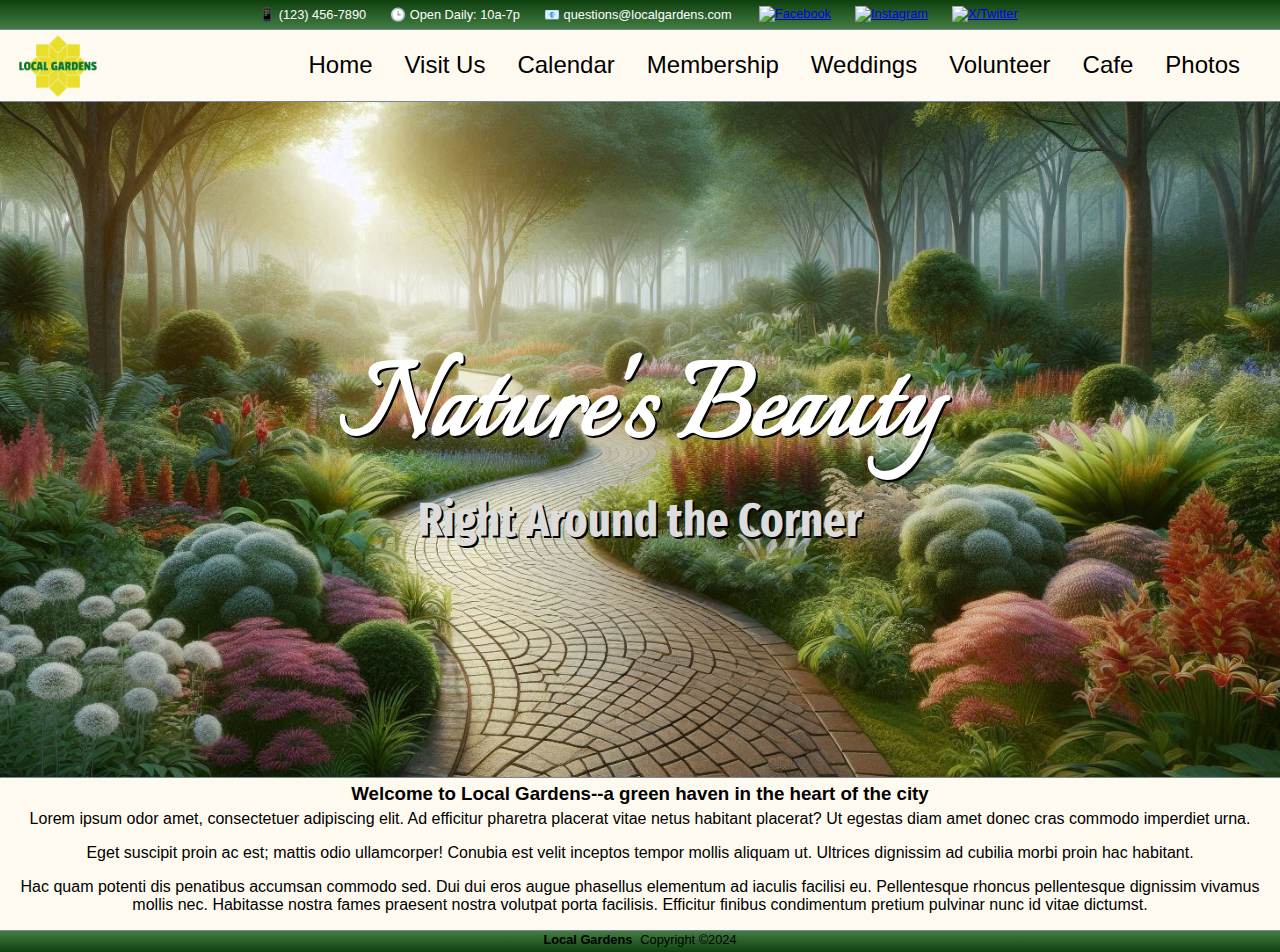
==== index.html @ 1bec1b05 "feat: add slideshow script" ====
<!DOCTYPE html>
<html lang="en">

<head>
  <!--HTML-->
  <meta charset="UTF-8">
  <meta name="viewport" content="width=device-width, initial-scale=1.0">
  <meta name="format-detection" content="telephone=no">
  <title>Local Gardens</title>
  <link rel="icon" type="image/x-icon" href="./images/favicon-black.png">
  <!--CSS-->
  <link rel="stylesheet" href="./css/style.css">
  <link rel="preconnect" href="https://fonts.googleapis.com">
  <link rel="preconnect" href="https://fonts.gstatic.com" crossorigin>
  <link href="https://fonts.googleapis.com/css2?family=Fira+Sans+Extra+Condensed:ital,wght@0,100;0,200;0,300;0,400;0,500;0,600;0,700;0,800;0,900;1,100;1,200;1,300;1,400;1,500;1,600;1,700;1,800;1,900&family=Italianno&display=swap" rel="stylesheet">
  <!--JS-->
  <script src="./js/slideshow.js" async></script>
  <!--Temporary Styles-->
  <style>

  </style>
</head>

<body>

  <header>
    <ul>
      <li>📱 (123) 456-7890</li>
      <li>🕒 Open Daily: 10a-7p</li>
      <li>📧 questions@localgardens.com</li>
      <ul>
        <a href="#"><img src="https://img.icons8.com/?size=100&id=118497&format=png&color=000000" height="20" alt="Facebook"></a>
        <a href="#"><img src="https://img.icons8.com/?size=100&id=32323&format=png&color=000000" height="20" alt="Instagram"></a>
        <a href="#"><img src="https://img.icons8.com/?size=100&id=ClbD5JTFM7FA&format=png&color=000000" height="20" alt="X/Twitter"></a>
      </ul>
    </ul>
  </header>

  <nav>
    <a href="./index.html"><img src="./images/logo-transparent.png" class="nav-logo" alt="logo"></a>
    <ul>
      <li><a href="#">Home</a></li>
      <li><a href="#">Visit Us</a></li>
      <li><a href="#">Calendar</a></li>
      <li><a href="#">Membership</a></li>
      <li><a href="#">Weddings</a></li>
      <li><a href="#">Volunteer</a></li>
      <li><a href="#">Cafe</a></li>
      <li><a href="#">Photos</a></li>
    </ul>
  </nav>

  <div class="slideshow">
    <div class="slideshow-container">
      <h1>Nature's Beauty</h1>
      <h2>Right Around the Corner</h2>
     </div>
  </div>

  <article>
    <h3>Welcome to Local Gardens--a green haven in the heart of the city</h3>
    <p>Lorem ipsum odor amet, consectetuer adipiscing elit. Ad efficitur pharetra placerat vitae netus habitant placerat? Ut egestas diam amet donec cras commodo imperdiet urna.</p>
    <p>Eget suscipit proin ac est; mattis odio ullamcorper! Conubia est velit inceptos tempor mollis aliquam ut. Ultrices dignissim ad cubilia morbi proin hac habitant.</p>
    <p>Hac quam potenti dis penatibus accumsan commodo sed. Dui dui eros augue phasellus elementum ad iaculis facilisi eu. Pellentesque rhoncus pellentesque dignissim vivamus mollis nec. 
      Habitasse nostra fames praesent nostra volutpat porta facilisis. Efficitur finibus condimentum pretium pulvinar nunc id vitae dictumst. </p>
  </article>

  <footer>
    <ul>
      <li><strong>Local Gardens</strong></li>
      <li>Copyright ©2024</li>
    </ul>
  </footer>

</body>
</html>
---- css/style.css ----
/*****Index*****/

/*Overall*/
* {
  padding: 0;
  margin: 0;
  font-family: 'Gill Sans', 'Gill Sans MT', Calibri, 'Trebuchet MS', sans-serif;
}
html, body {
  overflow-x: hidden;
}
body {
  background-color: floralwhite;
  position: relative;
  width: 100%;
}

/*Header*/
header {
  background-color: rgb(21, 92, 21);
  background-image: linear-gradient(rgba(0,0,0,0.3), rgba(255,255,255,.2));
  border-style: solid;
  border-width: 0 0 1px 0;
  border-color: lightslategray;
}
header ul {
  display: flex;
  flex-direction: row;
  justify-content: center;
  align-items: center;
  flex-wrap: wrap;
  padding: 0.2rem;
  gap: 0rem 1.5rem;
  font-size: 0.8rem;
  color: white;
  list-style: none;
}
header ul a:hover {
  opacity: 70%;
}
header img {
  gap: 0rem .5rem;
}

/*Navbar*/
nav {
  background-color: floralwhite;
  display: flex;
  flex-direction: row;
  align-items: center;
}
nav a {
  margin-right: auto;
  justify-content: flex-start;
}
nav a :hover {
  opacity: 70%;
}
.nav-logo {
  width: 100px;
  padding: .3rem .5rem 0rem .5rem;
}
nav ul {
  display: inline-flex;
  flex-wrap: wrap;
  justify-content: space-evenly;
  gap: .3rem 1rem;
  padding: 0.2rem 1.5rem;
  margin-left: auto;
  list-style: none;
}
nav ul li a {
  font-size: 1.25rem;
  color: black;
  text-decoration: none;
}
nav ul li a:hover {
  color: #765043;
}
nav ul li a:visited {
  color: black;
}
@media all and (min-width: 768px) {
  nav ul {
    gap: .3rem 2rem;
    padding: 0 2.5rem;
  }
  nav ul li a {
    font-size: 1.5rem;
  }
}

/*Slideshow*/
.slideshow {
  background-image: url(../images/slideshow-1.png);
  background-size: cover;
  background-repeat: no-repeat;
  background-attachment: scroll;
  background-position: center;
  border-style: solid;
  border-width: 1px 0 1px 0;
  border-color: lightslategray;
}
.slideshow-container {
  min-height: 75vh;
  display: flex;
  flex-direction: column;
  align-items: center;
  justify-content: center;
}
h1 {
  font-family: "Italianno";
  font-size: 4rem;
  color: white;
  text-align: center;
  text-shadow: 2px 2px black;
}
h2 {
  font-family: "Fira Sans Extra Condensed";
  font-size: 1.5rem;
  color: gainsboro;
  text-align: center;
  text-shadow: 2px 2px black;
}
@media all and (min-width: 768px) {
  .slideshow {
    background-attachment: fixed;
  }
  h1 {
    font-size: 8rem;
  }
  h2 {
    font-size: 3rem;
  }
}


/*Article*/
article {
  background-color: floralwhite;
  font-family: Arial, Helvetica, sans-serif;
  text-align: center;
}
article h3 {
  padding: .3rem;
}
article p {
  padding-bottom: 1rem;
}

/*Footer*/
footer {
  background-color: rgb(21, 92, 21);
  background-image: linear-gradient(rgba(255,255,255,.2), rgba(0,0,0,0.3));
  border-style: solid;
  border-width: 1px 0 0px 0;
  border-color: lightslategray;
  padding: .1rem 0.5rem .3rem 0.5rem;
}
footer ul {
  display: flex;
  flex-direction: row;
  justify-content: center;
  align-items: center;
  gap: 0.5rem;
  list-style: none;
  font-size: 0.8rem;
}
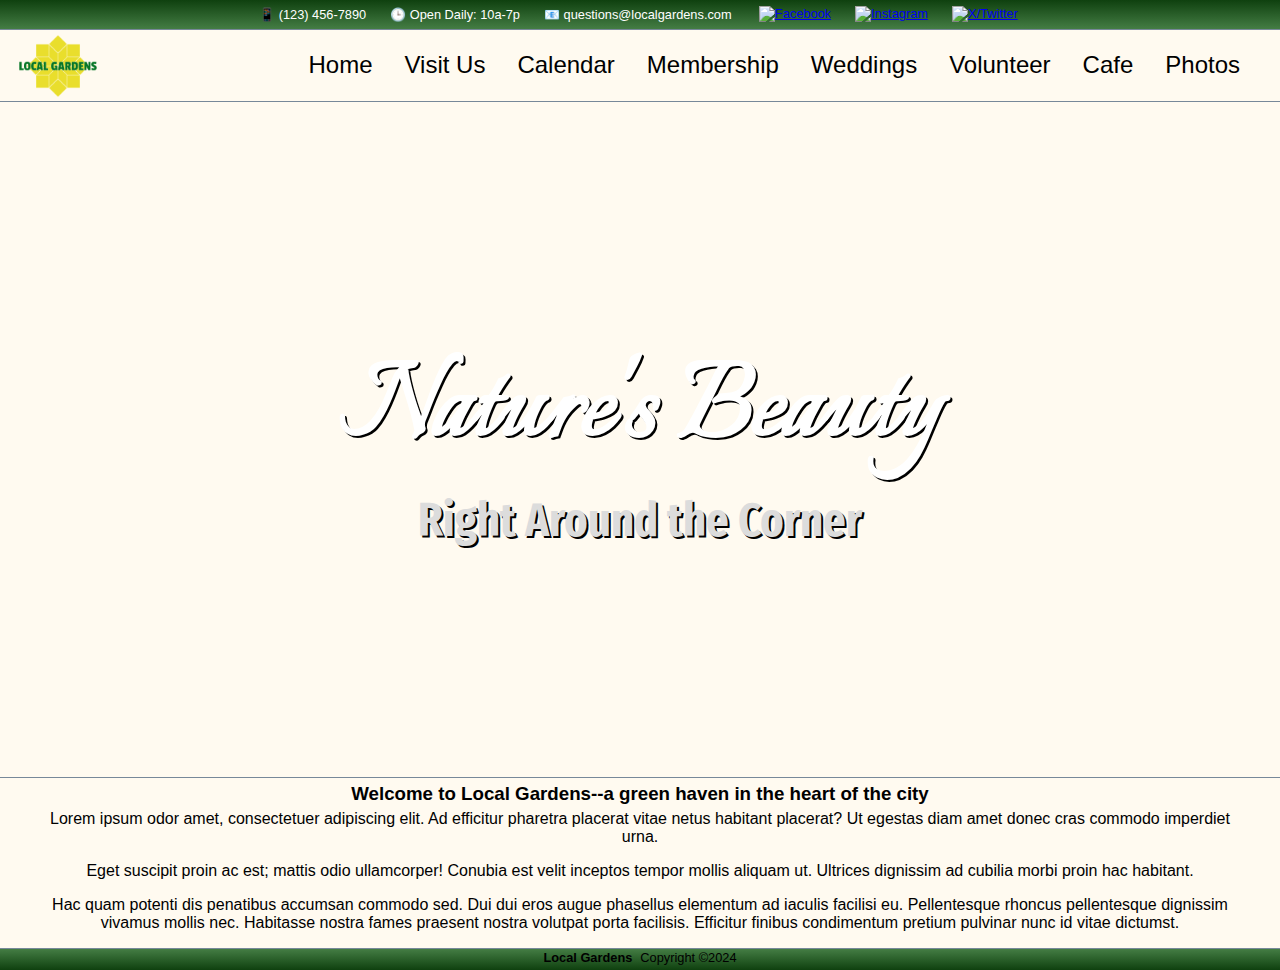
==== commit fb01d65c: "feat: add dynamic HTML loading - Added loadComponents.js to load common HTML components - Updated in" ====
--- a/index.html
+++ b/index.html
@@ -1,6 +1,5 @@
 <!DOCTYPE html>
 <html lang="en">
-
 <head>
   <!--HTML-->
   <meta charset="UTF-8">
@@ -14,49 +13,18 @@
   <link rel="preconnect" href="https://fonts.gstatic.com" crossorigin>
   <link href="https://fonts.googleapis.com/css2?family=Fira+Sans+Extra+Condensed:ital,wght@0,100;0,200;0,300;0,400;0,500;0,600;0,700;0,800;0,900;1,100;1,200;1,300;1,400;1,500;1,600;1,700;1,800;1,900&family=Italianno&display=swap" rel="stylesheet">
   <!--JS-->
-  <script src="./js/slideshow.js" async></script>
-  <!--Temporary Styles-->
-  <style>
-
-  </style>
+  <script src="./js/loadComponents.js"></script>
+  <script src="./js/slideshow.js" defer></script>
 </head>
-
 <body>
-
-  <header>
-    <ul>
-      <li>📱 (123) 456-7890</li>
-      <li>🕒 Open Daily: 10a-7p</li>
-      <li>📧 questions@localgardens.com</li>
-      <ul>
-        <a href="#"><img src="https://img.icons8.com/?size=100&id=118497&format=png&color=000000" height="20" alt="Facebook"></a>
-        <a href="#"><img src="https://img.icons8.com/?size=100&id=32323&format=png&color=000000" height="20" alt="Instagram"></a>
-        <a href="#"><img src="https://img.icons8.com/?size=100&id=ClbD5JTFM7FA&format=png&color=000000" height="20" alt="X/Twitter"></a>
-      </ul>
-    </ul>
-  </header>
-
-  <nav>
-    <a href="./index.html"><img src="./images/logo-transparent.png" class="nav-logo" alt="logo"></a>
-    <ul>
-      <li><a href="#">Home</a></li>
-      <li><a href="#">Visit Us</a></li>
-      <li><a href="#">Calendar</a></li>
-      <li><a href="#">Membership</a></li>
-      <li><a href="#">Weddings</a></li>
-      <li><a href="#">Volunteer</a></li>
-      <li><a href="#">Cafe</a></li>
-      <li><a href="#">Photos</a></li>
-    </ul>
-  </nav>
-
+  <header></header>
+  <nav></nav>
   <div class="slideshow">
     <div class="slideshow-container">
       <h1>Nature's Beauty</h1>
       <h2>Right Around the Corner</h2>
      </div>
   </div>
-
   <article>
     <h3>Welcome to Local Gardens--a green haven in the heart of the city</h3>
     <p>Lorem ipsum odor amet, consectetuer adipiscing elit. Ad efficitur pharetra placerat vitae netus habitant placerat? Ut egestas diam amet donec cras commodo imperdiet urna.</p>
@@ -64,13 +32,6 @@
     <p>Hac quam potenti dis penatibus accumsan commodo sed. Dui dui eros augue phasellus elementum ad iaculis facilisi eu. Pellentesque rhoncus pellentesque dignissim vivamus mollis nec. 
       Habitasse nostra fames praesent nostra volutpat porta facilisis. Efficitur finibus condimentum pretium pulvinar nunc id vitae dictumst. </p>
   </article>
-
-  <footer>
-    <ul>
-      <li><strong>Local Gardens</strong></li>
-      <li>Copyright ©2024</li>
-    </ul>
-  </footer>
-
+  <footer></footer>
 </body>
 </html>--- a/css/style.css
+++ b/css/style.css
@@ -95,11 +95,12 @@
   background-image: url(../images/slideshow-1.png);
   background-size: cover;
   background-repeat: no-repeat;
-  background-attachment: scroll;
+  background-attachment: fixed;
   background-position: center;
   border-style: solid;
   border-width: 1px 0 1px 0;
   border-color: lightslategray;
+  transition: background-image 1s linear;
 }
 .slideshow-container {
   min-height: 75vh;
@@ -122,10 +123,8 @@
   text-align: center;
   text-shadow: 2px 2px black;
 }
+
 @media all and (min-width: 768px) {
-  .slideshow {
-    background-attachment: fixed;
-  }
   h1 {
     font-size: 8rem;
   }
@@ -134,12 +133,13 @@
   }
 }
 
-
 /*Article*/
 article {
   background-color: floralwhite;
   font-family: Arial, Helvetica, sans-serif;
   text-align: center;
+  width: 95%;
+  margin: auto;
 }
 article h3 {
   padding: .3rem;
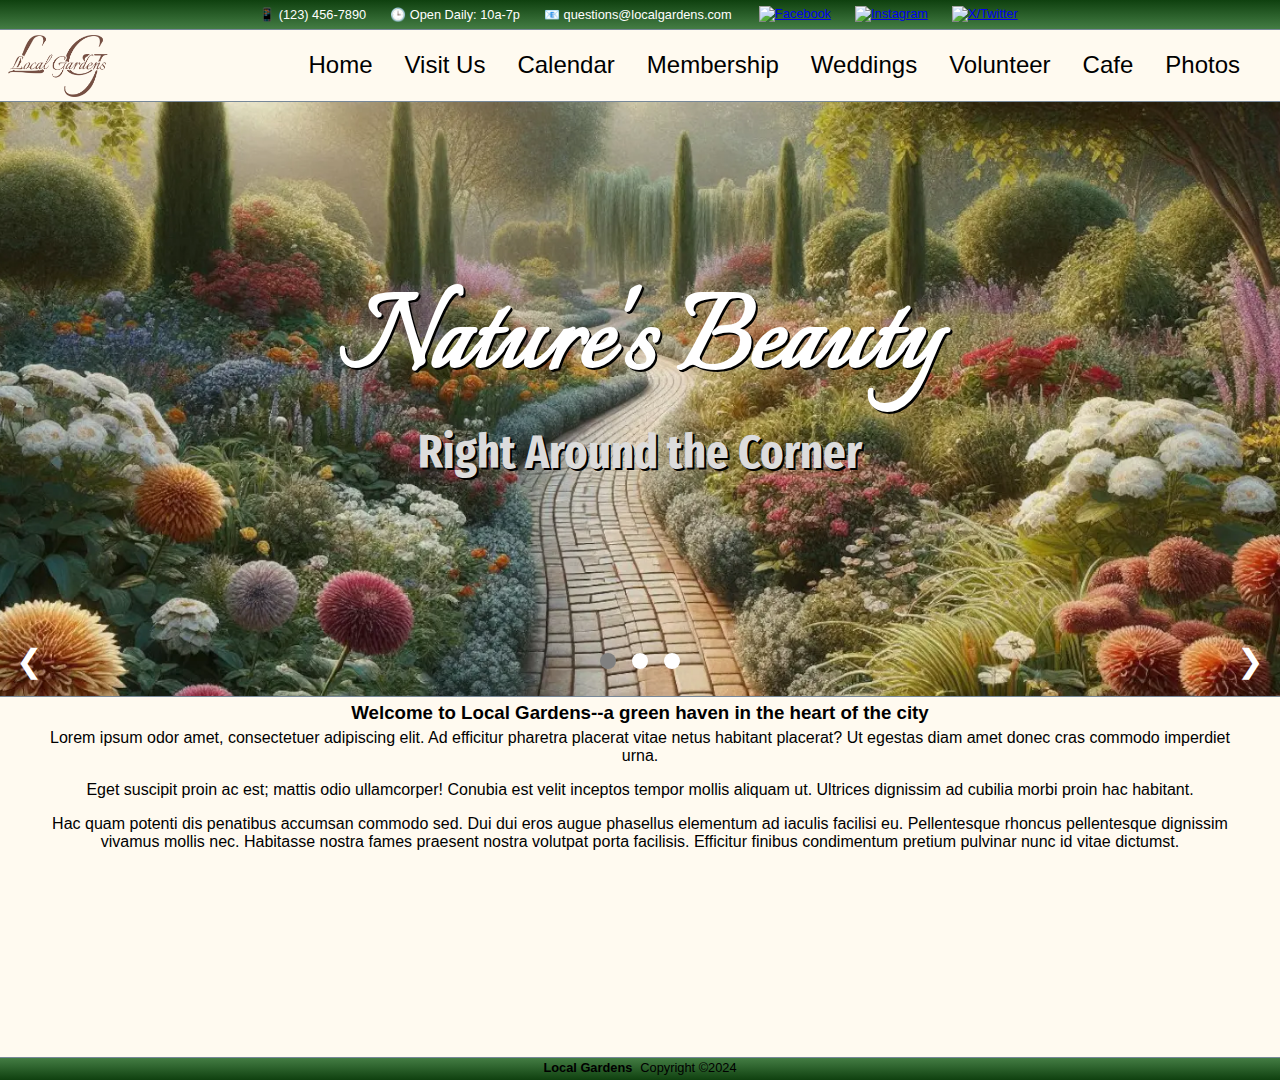
==== commit 26a0f800: "feat: add Photos page" ====
--- a/index.html
+++ b/index.html
@@ -6,7 +6,7 @@
   <meta name="viewport" content="width=device-width, initial-scale=1.0">
   <meta name="format-detection" content="telephone=no">
   <title>Local Gardens</title>
-  <link rel="icon" type="image/x-icon" href="./images/favicon-black.png">
+  <link rel="icon" type="image/x-icon" href="./images/favicon-black.webp">
   <!--CSS-->
   <link rel="stylesheet" href="./css/style.css">
   <link rel="preconnect" href="https://fonts.googleapis.com">
@@ -17,21 +17,32 @@
   <script src="./js/slideshow.js" defer></script>
 </head>
 <body>
-  <header></header>
-  <nav></nav>
-  <div class="slideshow">
-    <div class="slideshow-container">
-      <h1>Nature's Beauty</h1>
-      <h2>Right Around the Corner</h2>
-     </div>
+  <div class="page-container">
+    <header></header>
+    <nav></nav>
+    <div class="slideshow">
+      <div class="slideshow-container">
+        <h1>Nature's Beauty</h1>
+        <h2>Right Around the Corner</h2>
+       </div>
+      <div class="slideshow-indicators">
+        <div class="arrow left-arrow">&#10094;</div>
+        <div class="circles">
+          <span class="circle"></span>
+          <span class="circle"></span>
+          <span class="circle"></span>
+        </div>
+        <div class="arrow right-arrow">&#10095;</div>
+      </div>
+    </div>
+    <article>
+      <h3>Welcome to Local Gardens--a green haven in the heart of the city</h3>
+      <p>Lorem ipsum odor amet, consectetuer adipiscing elit. Ad efficitur pharetra placerat vitae netus habitant placerat? Ut egestas diam amet donec cras commodo imperdiet urna.</p>
+      <p>Eget suscipit proin ac est; mattis odio ullamcorper! Conubia est velit inceptos tempor mollis aliquam ut. Ultrices dignissim ad cubilia morbi proin hac habitant.</p>
+      <p>Hac quam potenti dis penatibus accumsan commodo sed. Dui dui eros augue phasellus elementum ad iaculis facilisi eu. Pellentesque rhoncus pellentesque dignissim vivamus mollis nec. 
+        Habitasse nostra fames praesent nostra volutpat porta facilisis. Efficitur finibus condimentum pretium pulvinar nunc id vitae dictumst. </p>
+    </article>
+    <footer></footer>
   </div>
-  <article>
-    <h3>Welcome to Local Gardens--a green haven in the heart of the city</h3>
-    <p>Lorem ipsum odor amet, consectetuer adipiscing elit. Ad efficitur pharetra placerat vitae netus habitant placerat? Ut egestas diam amet donec cras commodo imperdiet urna.</p>
-    <p>Eget suscipit proin ac est; mattis odio ullamcorper! Conubia est velit inceptos tempor mollis aliquam ut. Ultrices dignissim ad cubilia morbi proin hac habitant.</p>
-    <p>Hac quam potenti dis penatibus accumsan commodo sed. Dui dui eros augue phasellus elementum ad iaculis facilisi eu. Pellentesque rhoncus pellentesque dignissim vivamus mollis nec. 
-      Habitasse nostra fames praesent nostra volutpat porta facilisis. Efficitur finibus condimentum pretium pulvinar nunc id vitae dictumst. </p>
-  </article>
-  <footer></footer>
 </body>
 </html>--- a/css/style.css
+++ b/css/style.css
@@ -92,7 +92,7 @@
 
 /*Slideshow*/
 .slideshow {
-  background-image: url(../images/slideshow-1.png);
+  background-image: url(../images/slideshow-1.webp);
   background-size: cover;
   background-repeat: no-repeat;
   background-attachment: fixed;
@@ -103,7 +103,7 @@
   transition: background-image 1s linear;
 }
 .slideshow-container {
-  min-height: 75vh;
+  height: 60vh;
   display: flex;
   flex-direction: column;
   align-items: center;
@@ -123,7 +123,38 @@
   text-align: center;
   text-shadow: 2px 2px black;
 }
-
+.slideshow-indicators {
+  width: 100%;
+  display: flex;
+  justify-content: space-between;
+  align-items: center;
+  padding-bottom: 1rem;
+}
+.arrow {
+  cursor: pointer;
+  font-size: 2rem;
+  color: white;
+  padding: 0 1rem;
+  transition: background-color 0.3s;
+}
+.arrow:hover {
+  opacity: 70%;
+}
+.circles {
+  display: flex;
+  gap: 1rem;
+}
+.circle {
+  cursor: pointer;
+  width: 1rem;
+  height: 1rem;
+  background-color: white;
+  border-radius: 50%;
+  transition: background-color 0.3s;
+}
+.circle:hover {
+  opacity: 70%;
+}
 @media all and (min-width: 768px) {
   h1 {
     font-size: 8rem;
@@ -138,6 +169,7 @@
   background-color: floralwhite;
   font-family: Arial, Helvetica, sans-serif;
   text-align: center;
+  min-height: 40vh;
   width: 95%;
   margin: auto;
 }
@@ -165,4 +197,23 @@
   gap: 0.5rem;
   list-style: none;
   font-size: 0.8rem;
+}
+
+/*****Photos*****/
+#gallery-highlight {
+  width: auto;
+  width: 100vw;
+  max-height: 70vh;
+  padding: 3rem 0;
+  margin: 0;
+  background-color: black;
+}
+.thumbnails-container {
+  display: flex;
+  margin: 0;
+  border: 0;
+}
+.gallery-thumbnails {
+  width: 30vw;
+  background-color: black;
 }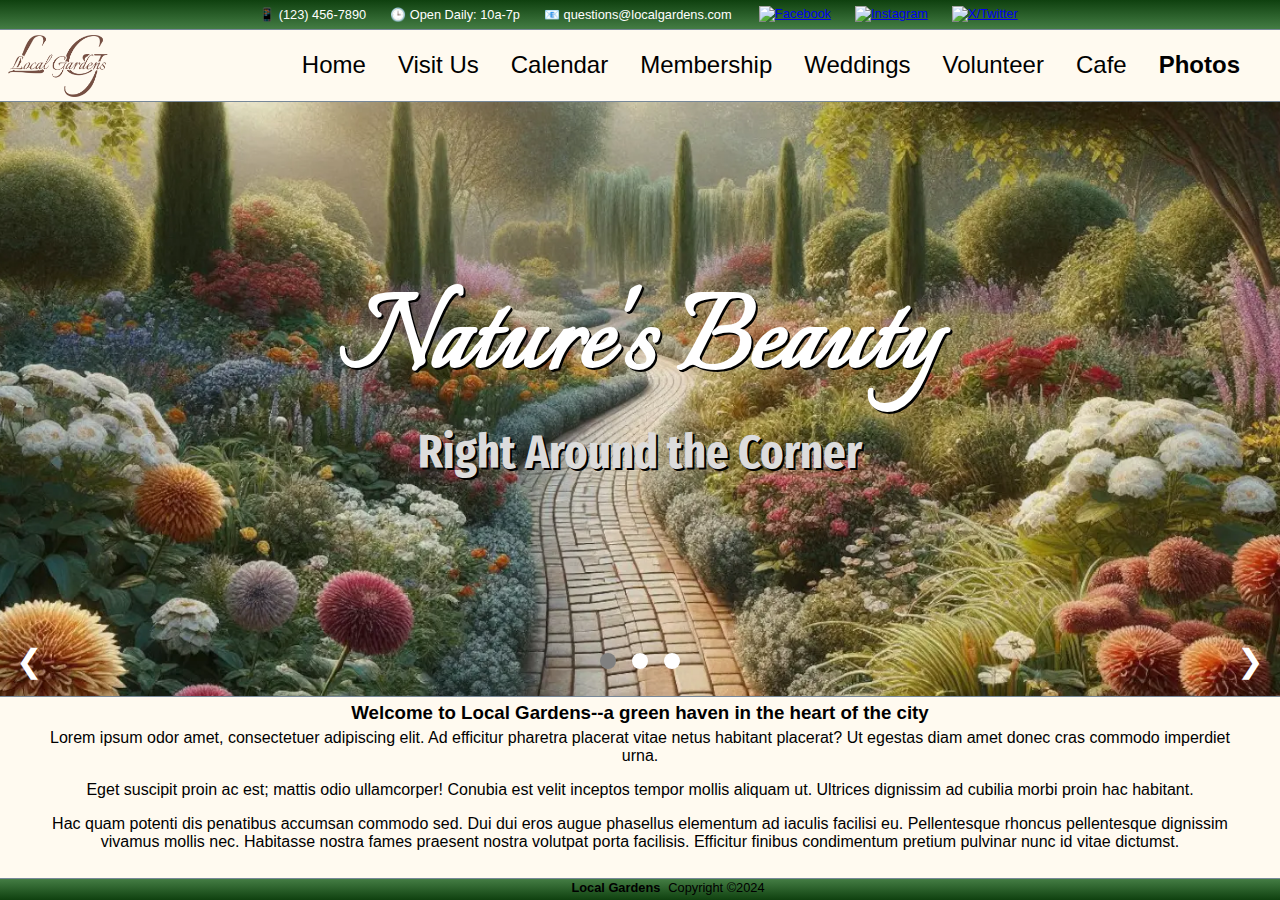
==== commit 4b3ee16e: "style: improve CSS structure, test mobile Photos gallery image sizes" ====
--- a/index.html
+++ b/index.html
@@ -17,32 +17,30 @@
   <script src="./js/slideshow.js" defer></script>
 </head>
 <body>
-  <div class="page-container">
-    <header></header>
-    <nav></nav>
-    <div class="slideshow">
-      <div class="slideshow-container">
-        <h1>Nature's Beauty</h1>
-        <h2>Right Around the Corner</h2>
-       </div>
-      <div class="slideshow-indicators">
-        <div class="arrow left-arrow">&#10094;</div>
-        <div class="circles">
-          <span class="circle"></span>
-          <span class="circle"></span>
-          <span class="circle"></span>
-        </div>
-        <div class="arrow right-arrow">&#10095;</div>
+  <header></header>
+  <nav></nav>
+  <div class="slideshow">
+    <div class="slideshow-container">
+      <h1>Nature's Beauty</h1>
+      <h2>Right Around the Corner</h2>
+     </div>
+    <div class="slideshow-indicators">
+      <div class="arrow left-arrow">&#10094;</div>
+      <div class="circles">
+        <span class="circle"></span>
+        <span class="circle"></span>
+        <span class="circle"></span>
       </div>
+      <div class="arrow right-arrow">&#10095;</div>
     </div>
-    <article>
-      <h3>Welcome to Local Gardens--a green haven in the heart of the city</h3>
-      <p>Lorem ipsum odor amet, consectetuer adipiscing elit. Ad efficitur pharetra placerat vitae netus habitant placerat? Ut egestas diam amet donec cras commodo imperdiet urna.</p>
-      <p>Eget suscipit proin ac est; mattis odio ullamcorper! Conubia est velit inceptos tempor mollis aliquam ut. Ultrices dignissim ad cubilia morbi proin hac habitant.</p>
-      <p>Hac quam potenti dis penatibus accumsan commodo sed. Dui dui eros augue phasellus elementum ad iaculis facilisi eu. Pellentesque rhoncus pellentesque dignissim vivamus mollis nec. 
-        Habitasse nostra fames praesent nostra volutpat porta facilisis. Efficitur finibus condimentum pretium pulvinar nunc id vitae dictumst. </p>
-    </article>
-    <footer></footer>
   </div>
+  <article>
+    <h3>Welcome to Local Gardens--a green haven in the heart of the city</h3>
+    <p>Lorem ipsum odor amet, consectetuer adipiscing elit. Ad efficitur pharetra placerat vitae netus habitant placerat? Ut egestas diam amet donec cras commodo imperdiet urna.</p>
+    <p>Eget suscipit proin ac est; mattis odio ullamcorper! Conubia est velit inceptos tempor mollis aliquam ut. Ultrices dignissim ad cubilia morbi proin hac habitant.</p>
+    <p>Hac quam potenti dis penatibus accumsan commodo sed. Dui dui eros augue phasellus elementum ad iaculis facilisi eu. Pellentesque rhoncus pellentesque dignissim vivamus mollis nec. 
+      Habitasse nostra fames praesent nostra volutpat porta facilisis. Efficitur finibus condimentum pretium pulvinar nunc id vitae dictumst. </p>
+  </article>
+  <footer></footer>
 </body>
 </html>--- a/css/style.css
+++ b/css/style.css
@@ -2,9 +2,8 @@
 
 /*Overall*/
 * {
-  padding: 0;
+  font-family: 'Gill Sans', 'Gill Sans MT', Calibri, 'Trebuchet MS', sans-serif;
   margin: 0;
-  font-family: 'Gill Sans', 'Gill Sans MT', Calibri, 'Trebuchet MS', sans-serif;
 }
 html, body {
   overflow-x: hidden;
@@ -12,7 +11,7 @@
 body {
   background-color: floralwhite;
   position: relative;
-  width: 100%;
+  min-height: 100vh;
 }
 
 /*Header*/
@@ -36,7 +35,7 @@
   list-style: none;
 }
 header ul a:hover {
-  opacity: 70%;
+  filter: brightness(70%);
 }
 header img {
   gap: 0rem .5rem;
@@ -54,7 +53,7 @@
   justify-content: flex-start;
 }
 nav a :hover {
-  opacity: 70%;
+  filter: brightness(70%);
 }
 .nav-logo {
   width: 100px;
@@ -103,20 +102,20 @@
   transition: background-image 1s linear;
 }
 .slideshow-container {
-  height: 60vh;
+  height: 50vh;
   display: flex;
   flex-direction: column;
   align-items: center;
   justify-content: center;
 }
-h1 {
+.slideshow-container h1 {
   font-family: "Italianno";
   font-size: 4rem;
   color: white;
   text-align: center;
   text-shadow: 2px 2px black;
 }
-h2 {
+.slideshow-container h2 {
   font-family: "Fira Sans Extra Condensed";
   font-size: 1.5rem;
   color: gainsboro;
@@ -138,7 +137,7 @@
   transition: background-color 0.3s;
 }
 .arrow:hover {
-  opacity: 70%;
+  filter: brightness(70%);
 }
 .circles {
   display: flex;
@@ -153,13 +152,16 @@
   transition: background-color 0.3s;
 }
 .circle:hover {
-  opacity: 70%;
+  filter: brightness(70%);
 }
 @media all and (min-width: 768px) {
-  h1 {
+  .slideshow-container {
+    height: 60vh;
+  }
+  .slideshow-container h1 {
     font-size: 8rem;
   }
-  h2 {
+  .slideshow-container h2 {
     font-size: 3rem;
   }
 }
@@ -169,8 +171,8 @@
   background-color: floralwhite;
   font-family: Arial, Helvetica, sans-serif;
   text-align: center;
-  min-height: 40vh;
   width: 95%;
+  padding-bottom: 2rem;
   margin: auto;
 }
 article h3 {
@@ -182,6 +184,9 @@
 
 /*Footer*/
 footer {
+  position: absolute;
+  bottom: 0;
+  width: 100%;
   background-color: rgb(21, 92, 21);
   background-image: linear-gradient(rgba(255,255,255,.2), rgba(0,0,0,0.3));
   border-style: solid;
@@ -200,20 +205,50 @@
 }
 
 /*****Photos*****/
+.highlight-container {
+  position: relative;
+  background-color: black;
+  padding-top: 1rem;
+}
 #gallery-highlight {
-  width: auto;
-  width: 100vw;
+  display: block;
+  max-width: 95vw;
   max-height: 70vh;
-  padding: 3rem 0;
-  margin: 0;
+  margin-left: auto;
+  margin-right: auto;
   background-color: black;
 }
+.gallery-caption {
+  position: absolute;
+  bottom: 0;
+  padding: 0.5rem 1rem;
+  text-align: center;
+  color: white;
+  background-color: rgba(0, 0, 0, 0.4);
+  font-family: 'Gill Sans', 'Gill Sans MT', Calibri, 'Trebuchet MS', sans-serif;
+  font-size: 1rem;
+  width: 100%;
+}
 .thumbnails-container {
   display: flex;
-  margin: 0;
-  border: 0;
+  flex-direction: row;
+  flex-wrap: wrap;
+  justify-content: space-evenly;
+  align-items: flex-start;
+  gap: 1rem .5rem;
+  padding: 1rem 0rem 2.5rem 0rem
 }
 .gallery-thumbnails {
   width: 30vw;
   background-color: black;
+}
+.gallery-thumbnails:hover {
+  cursor: pointer;
+  filter: brightness(70%);
+}
+@media all and (min-width: 768px) {
+  .gallery-thumbnails {
+    width: auto;
+    height: 10vh;
+  }
 }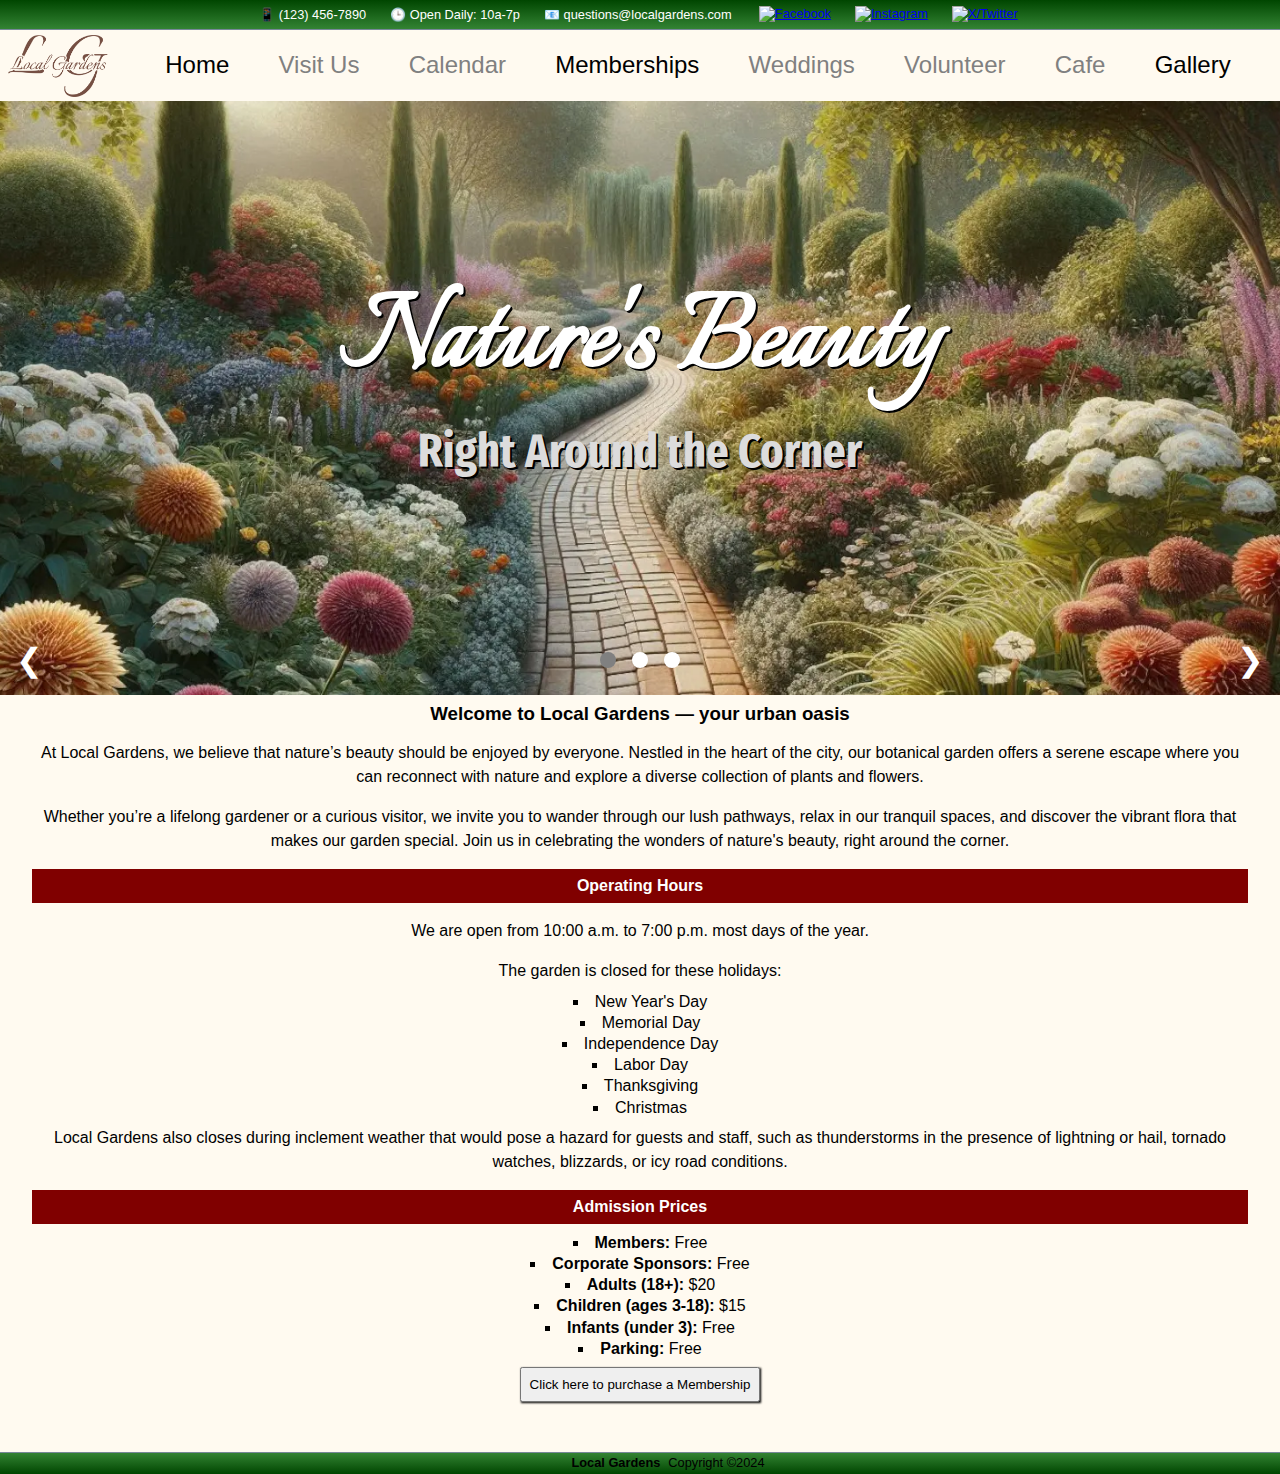
==== commit d97ff60e: "feat: replace index.html placeholder text, adjust login viewport height" ====
--- a/index.html
+++ b/index.html
@@ -9,6 +9,7 @@
   <link rel="icon" type="image/x-icon" href="./images/favicon-black.webp">
   <!--CSS-->
   <link rel="stylesheet" href="./css/style.css">
+  <link rel="stylesheet" href="./css/index.css">
   <link rel="preconnect" href="https://fonts.googleapis.com">
   <link rel="preconnect" href="https://fonts.gstatic.com" crossorigin>
   <link href="https://fonts.googleapis.com/css2?family=Fira+Sans+Extra+Condensed:ital,wght@0,100;0,200;0,300;0,400;0,500;0,600;0,700;0,800;0,900;1,100;1,200;1,300;1,400;1,500;1,600;1,700;1,800;1,900&family=Italianno&display=swap" rel="stylesheet">
@@ -34,13 +35,39 @@
       <div class="arrow right-arrow">&#10095;</div>
     </div>
   </div>
-  <article>
-    <h3>Welcome to Local Gardens--a green haven in the heart of the city</h3>
-    <p>Lorem ipsum odor amet, consectetuer adipiscing elit. Ad efficitur pharetra placerat vitae netus habitant placerat? Ut egestas diam amet donec cras commodo imperdiet urna.</p>
-    <p>Eget suscipit proin ac est; mattis odio ullamcorper! Conubia est velit inceptos tempor mollis aliquam ut. Ultrices dignissim ad cubilia morbi proin hac habitant.</p>
-    <p>Hac quam potenti dis penatibus accumsan commodo sed. Dui dui eros augue phasellus elementum ad iaculis facilisi eu. Pellentesque rhoncus pellentesque dignissim vivamus mollis nec. 
-      Habitasse nostra fames praesent nostra volutpat porta facilisis. Efficitur finibus condimentum pretium pulvinar nunc id vitae dictumst. </p>
-  </article>
+  <main>
+    <h3>Welcome to Local Gardens &mdash; your urban oasis</h3>
+    <p>At Local Gardens, we believe that nature’s beauty should be enjoyed by everyone. 
+      Nestled in the heart of the city, our botanical garden offers a serene escape 
+      where you can reconnect with nature and explore a diverse collection of plants and flowers. </p>
+    <p>Whether you’re a lifelong gardener or a curious visitor, we invite you to wander through our lush pathways, 
+      relax in our tranquil spaces, and discover the vibrant flora that makes our garden special. 
+      Join us in celebrating the wonders of nature's beauty, right around the corner.</p>
+      <h4>Operating Hours</h3>
+      <p>We are open from 10:00 a.m. to 7:00 p.m. most days of the year.</p>
+      <p>The garden is closed for these holidays:</p>
+      <ul>
+        <li>New Year's Day</li>
+        <li>Memorial Day</li>
+        <li>Independence Day</li>
+        <li>Labor Day</li>
+        <li>Thanksgiving</li>
+        <li>Christmas</li>
+      </ul>
+      <p>Local Gardens also closes during inclement weather that would pose a hazard for guests and staff, 
+        such as thunderstorms in the presence of lightning or hail, tornado watches, blizzards, or icy road
+        conditions.</p>
+      <h4>Admission Prices</h4>
+      <ul>
+        <li><strong>Members: </strong>Free</li>
+        <li><strong>Corporate Sponsors: </strong>Free</li>
+        <li><strong>Adults (18+): </strong>$20</li>
+        <li><strong>Children (ages 3-18): </strong>$15</li>
+        <li><strong>Infants (under 3): </strong>Free</li>
+        <li><strong>Parking: </strong>Free</li>
+      </ul>
+      <button onclick="location.href='./login.html'">Click here to purchase a Membership</button>
+  </main>
   <footer></footer>
 </body>
 </html>--- a/css/style.css
+++ b/css/style.css
@@ -1,4 +1,4 @@
-/*****Index*****/
+/*****Common*****/
 
 /*Overall*/
 * {
@@ -14,9 +14,11 @@
   min-height: 100vh;
 }
 
+/*****Components*****/
+
 /*Header*/
 header {
-  background-color: rgb(21, 92, 21);
+  background-color: darkgreen;
   background-image: linear-gradient(rgba(0,0,0,0.3), rgba(255,255,255,.2));
   border-style: solid;
   border-width: 0 0 1px 0;
@@ -28,9 +30,9 @@
   justify-content: center;
   align-items: center;
   flex-wrap: wrap;
-  padding: 0.2rem;
+  padding: .2rem;
   gap: 0rem 1.5rem;
-  font-size: 0.8rem;
+  font-size: .8rem;
   color: white;
   list-style: none;
 }
@@ -61,10 +63,11 @@
 }
 nav ul {
   display: inline-flex;
+  flex-grow: 1;
   flex-wrap: wrap;
   justify-content: space-evenly;
   gap: .3rem 1rem;
-  padding: 0.2rem 1.5rem;
+  padding: .2rem 1.5rem;
   margin-left: auto;
   list-style: none;
 }
@@ -74,7 +77,8 @@
   text-decoration: none;
 }
 nav ul li a:hover {
-  color: #765043;
+  text-decoration: underline sienna 7%;
+  text-underline-offset: .25em;
 }
 nav ul li a:visited {
   color: black;
@@ -86,100 +90,8 @@
   }
   nav ul li a {
     font-size: 1.5rem;
+    padding: .2rem .5rem;
   }
-}
-
-/*Slideshow*/
-.slideshow {
-  background-image: url(../images/slideshow-1.webp);
-  background-size: cover;
-  background-repeat: no-repeat;
-  background-attachment: fixed;
-  background-position: center;
-  border-style: solid;
-  border-width: 1px 0 1px 0;
-  border-color: lightslategray;
-  transition: background-image 1s linear;
-}
-.slideshow-container {
-  height: 50vh;
-  display: flex;
-  flex-direction: column;
-  align-items: center;
-  justify-content: center;
-}
-.slideshow-container h1 {
-  font-family: "Italianno";
-  font-size: 4rem;
-  color: white;
-  text-align: center;
-  text-shadow: 2px 2px black;
-}
-.slideshow-container h2 {
-  font-family: "Fira Sans Extra Condensed";
-  font-size: 1.5rem;
-  color: gainsboro;
-  text-align: center;
-  text-shadow: 2px 2px black;
-}
-.slideshow-indicators {
-  width: 100%;
-  display: flex;
-  justify-content: space-between;
-  align-items: center;
-  padding-bottom: 1rem;
-}
-.arrow {
-  cursor: pointer;
-  font-size: 2rem;
-  color: white;
-  padding: 0 1rem;
-  transition: background-color 0.3s;
-}
-.arrow:hover {
-  filter: brightness(70%);
-}
-.circles {
-  display: flex;
-  gap: 1rem;
-}
-.circle {
-  cursor: pointer;
-  width: 1rem;
-  height: 1rem;
-  background-color: white;
-  border-radius: 50%;
-  transition: background-color 0.3s;
-}
-.circle:hover {
-  filter: brightness(70%);
-}
-@media all and (min-width: 768px) {
-  .slideshow-container {
-    height: 60vh;
-  }
-  .slideshow-container h1 {
-    font-size: 8rem;
-  }
-  .slideshow-container h2 {
-    font-size: 3rem;
-  }
-}
-
-/*Article*/
-article {
-  background-color: floralwhite;
-  font-family: Arial, Helvetica, sans-serif;
-  text-align: center;
-  width: 95%;
-  padding-bottom: 2rem;
-  margin: auto;
-}
-article h3 {
-  padding: .3rem;
-}
-article p {
-  padding-bottom: 1rem;
 }
 
 /*Footer*/
@@ -187,68 +99,19 @@
   position: absolute;
   bottom: 0;
   width: 100%;
-  background-color: rgb(21, 92, 21);
+  background-color: darkgreen;
   background-image: linear-gradient(rgba(255,255,255,.2), rgba(0,0,0,0.3));
   border-style: solid;
   border-width: 1px 0 0px 0;
   border-color: lightslategray;
-  padding: .1rem 0.5rem .3rem 0.5rem;
+  padding: .1rem .5rem .3rem .5rem;
 }
 footer ul {
   display: flex;
   flex-direction: row;
   justify-content: center;
   align-items: center;
-  gap: 0.5rem;
+  gap: .5rem;
   list-style: none;
-  font-size: 0.8rem;
-}
-
-/*****Photos*****/
-.highlight-container {
-  position: relative;
-  background-color: black;
-  padding-top: 1rem;
-}
-#gallery-highlight {
-  display: block;
-  max-width: 95vw;
-  max-height: 70vh;
-  margin-left: auto;
-  margin-right: auto;
-  background-color: black;
-}
-.gallery-caption {
-  position: absolute;
-  bottom: 0;
-  padding: 0.5rem 1rem;
-  text-align: center;
-  color: white;
-  background-color: rgba(0, 0, 0, 0.4);
-  font-family: 'Gill Sans', 'Gill Sans MT', Calibri, 'Trebuchet MS', sans-serif;
-  font-size: 1rem;
-  width: 100%;
-}
-.thumbnails-container {
-  display: flex;
-  flex-direction: row;
-  flex-wrap: wrap;
-  justify-content: space-evenly;
-  align-items: flex-start;
-  gap: 1rem .5rem;
-  padding: 1rem 0rem 2.5rem 0rem
-}
-.gallery-thumbnails {
-  width: 30vw;
-  background-color: black;
-}
-.gallery-thumbnails:hover {
-  cursor: pointer;
-  filter: brightness(70%);
-}
-@media all and (min-width: 768px) {
-  .gallery-thumbnails {
-    width: auto;
-    height: 10vh;
-  }
+  font-size: .8rem;
 }--- a/css/index.css
+++ b/css/index.css
@@ -0,0 +1,114 @@
+/*****Home*****/
+
+body {
+  background-color: floralwhite;
+}
+
+/*Slideshow*/
+.slideshow {
+  background-image: url(../images/slideshow-1.webp);
+  background-size: cover;
+  background-repeat: no-repeat;
+  background-attachment: fixed;
+  background-position: center;
+  transition: background-image 1s linear;
+}
+.slideshow-container {
+  height: 50vh;
+  display: flex;
+  flex-direction: column;
+  align-items: center;
+  justify-content: center;
+}
+.slideshow-container h1 {
+  font-family: "Italianno";
+  font-size: 4rem;
+  color: white;
+  text-align: center;
+  text-shadow: 2px 2px black;
+}
+.slideshow-container h2 {
+  font-family: "Fira Sans Extra Condensed";
+  font-size: 1.5rem;
+  color: gainsboro;
+  text-align: center;
+  text-shadow: 2px 2px black;
+}
+.slideshow-indicators {
+  width: 100%;
+  display: flex;
+  justify-content: space-between;
+  align-items: center;
+  padding-bottom: 1rem;
+}
+.arrow {
+  cursor: pointer;
+  font-size: 2rem;
+  color: white;
+  padding: 0 1rem;
+  transition: background-color 0.3s;
+}
+.arrow:hover {
+  filter: brightness(70%);
+}
+.circles {
+  display: flex;
+  gap: 1rem;
+}
+.circle {
+  cursor: pointer;
+  width: 1rem;
+  height: 1rem;
+  background-color: white;
+  border-radius: 50%;
+  transition: background-color .5s;
+}
+.circle:hover {
+  filter: brightness(70%);
+}
+@media all and (min-width: 768px) {
+  .slideshow-container {
+    height: 60vh;
+  }
+  .slideshow-container h1 {
+    font-size: 8rem;
+  }
+  .slideshow-container h2 {
+    font-size: 3rem;
+  }
+}
+
+/*Main*/
+main {
+  font-family: Arial, Helvetica, sans-serif;
+  text-align: center;
+  width: 95%;
+  padding-bottom: 2rem;
+  margin: 0 auto 2rem auto;
+}
+main h3 {
+  padding: .5rem;
+}
+main h4 {
+  background-color: maroon;
+  color: white;
+  padding: .5rem;
+  margin: .5rem 0 .5rem 0;
+}
+main p {
+  line-height: 1.5rem;
+  padding: .5rem;
+}
+main ul {
+  padding: 0;
+  margin: 0;
+}
+main li {
+  list-style: square inside;
+  padding: .1rem 0;
+}
+main button {
+  padding: .5rem;
+  box-shadow: 1px 1px 2px;
+  margin: .5rem;
+}
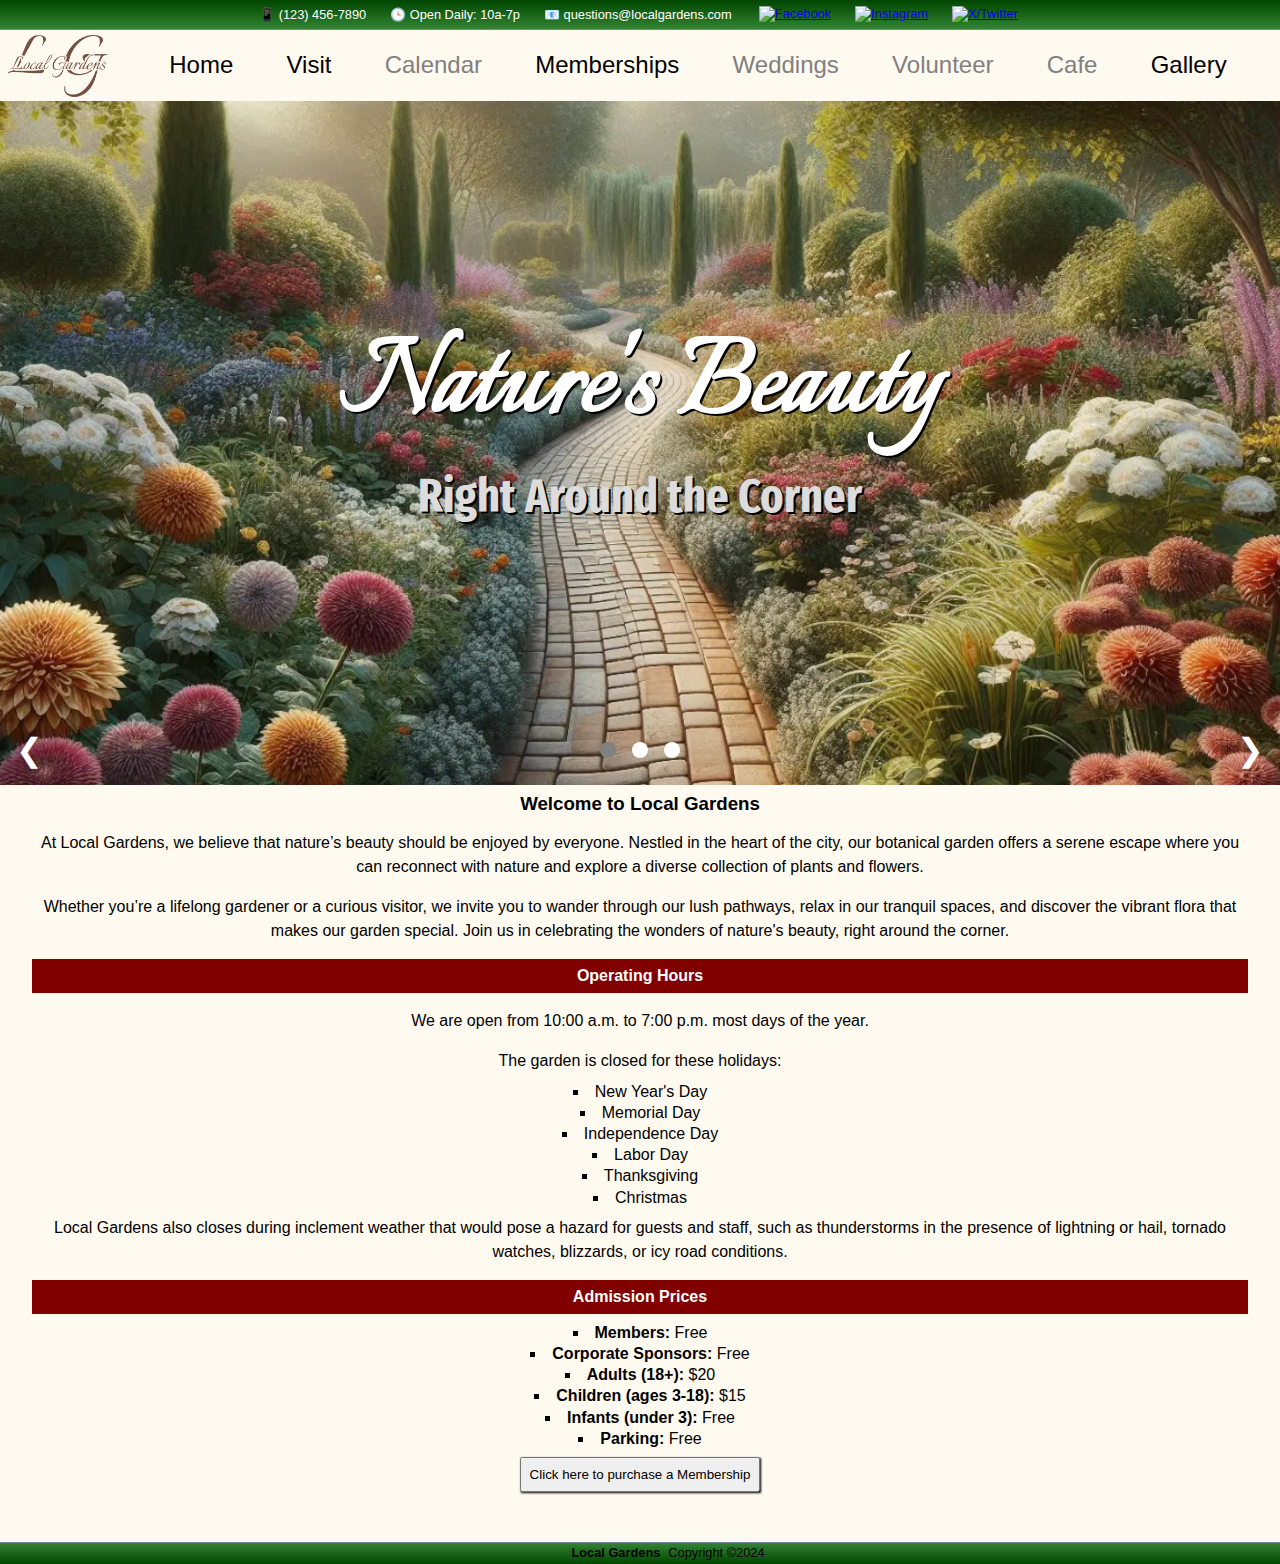
==== commit 3fac7ccf: "feat: add Visit page" ====
--- a/index.html
+++ b/index.html
@@ -24,7 +24,7 @@
     <div class="slideshow-container">
       <h1>Nature's Beauty</h1>
       <h2>Right Around the Corner</h2>
-     </div>
+    </div>
     <div class="slideshow-indicators">
       <div class="arrow left-arrow">&#10094;</div>
       <div class="circles">
@@ -36,7 +36,7 @@
     </div>
   </div>
   <main>
-    <h3>Welcome to Local Gardens &mdash; your urban oasis</h3>
+    <h3>Welcome to Local Gardens</h3>
     <p>At Local Gardens, we believe that nature’s beauty should be enjoyed by everyone. 
       Nestled in the heart of the city, our botanical garden offers a serene escape 
       where you can reconnect with nature and explore a diverse collection of plants and flowers. </p>
@@ -66,7 +66,7 @@
         <li><strong>Infants (under 3): </strong>Free</li>
         <li><strong>Parking: </strong>Free</li>
       </ul>
-      <button onclick="location.href='./login.html'">Click here to purchase a Membership</button>
+      <button onclick="location.href='./signup.html'">Click here to purchase a Membership</button>
   </main>
   <footer></footer>
 </body>
--- a/css/index.css
+++ b/css/index.css
@@ -9,7 +9,7 @@
   background-image: url(../images/slideshow-1.webp);
   background-size: cover;
   background-repeat: no-repeat;
-  background-attachment: fixed;
+  background-attachment: scroll;
   background-position: center;
   transition: background-image 1s linear;
 }
@@ -67,8 +67,11 @@
   filter: brightness(70%);
 }
 @media all and (min-width: 768px) {
+  .slideshow {
+    background-attachment: fixed;
+  }
   .slideshow-container {
-    height: 60vh;
+    height: 70vh;
   }
   .slideshow-container h1 {
     font-size: 8rem;
